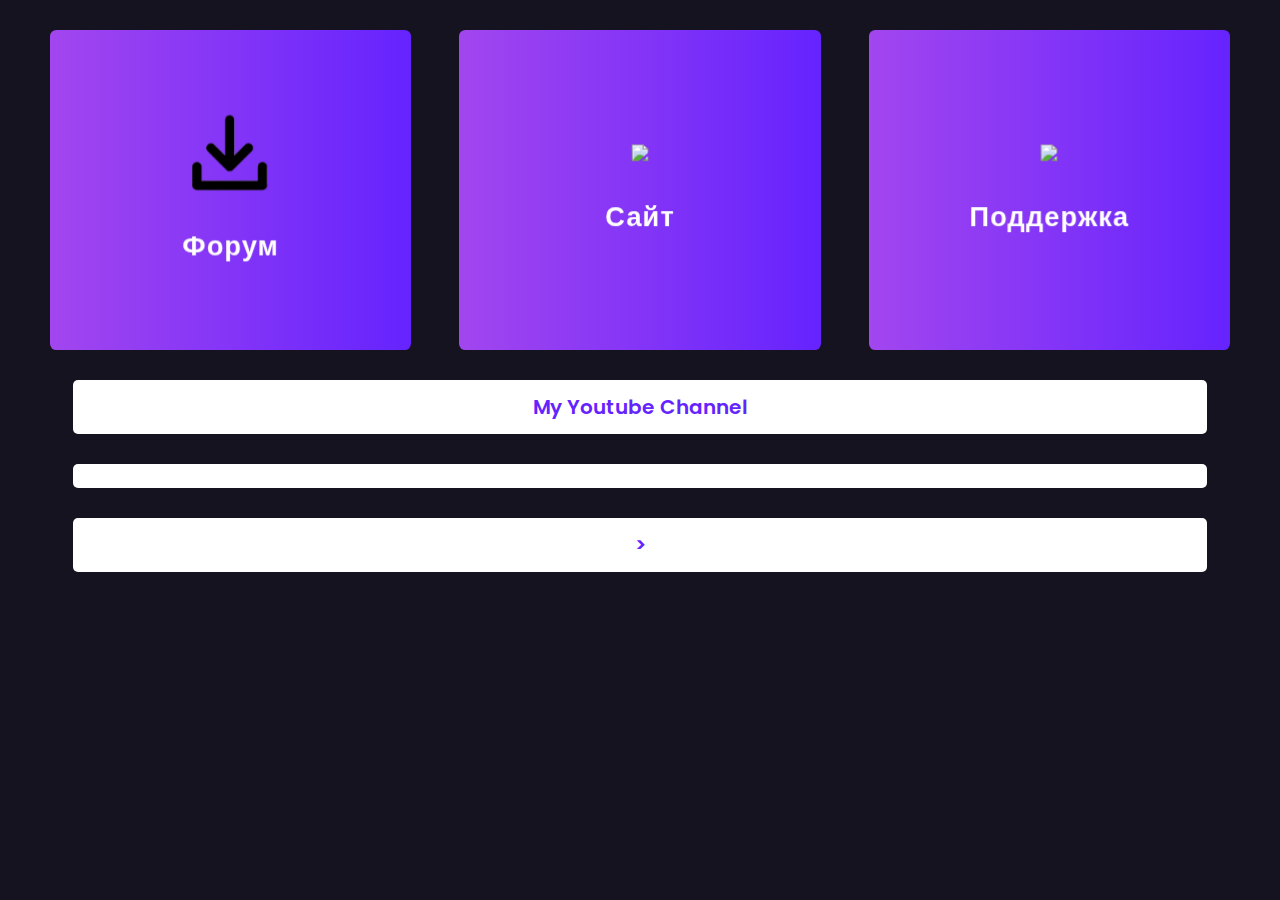
==== index.html @ 5d641ba7 "Add files via upload" ====
<!DOCTYPE html>
<html lang="en">
  <head>
    <meta name="viewport" content="width=device-width, initial-scale=1.0" />
    <link rel="stylesheet" href="hot.css" type="text/css" media="all" />
    <title>Document</title>
    <link       href="https://fonts.googleapis.com/css2?family=Poppins:wght@400;600&display=swap"
      rel="stylesheet"
    />
  </head>
  <body>
    <div class="wrapper">
      <section>
        <div class="container" onclick="">
          <div class="card">
            <div class="front">
              <div class="content">
                <img src="d.png" />
                <h3>Форум</h3>
                
              </div>
            </div>
            <div class="back">
              <div class="content">
                <p>
                  Вы сможете перейти нанаш форум нажмите на кнопку открыть/open
<a href="https://youtu.be/Lec61UtNhTY" target="_blank"
        >Открыть</a
      >
                </p>
              </div>
            </div>
          </div>
        </div>
        <div class="container" onclick="">
          <div class="card">
            <div class="front">
              <div class="content">
                <img src="https://i.postimg.cc/R3Q17RnM/design-img.png" />
                <h3>Сайт</h3>
              </div>
            </div>
            <div class="back">
              <div class="content">
                <p>
                  Вы сможете попасть к нам на сайт с информацией нажмите на кнопку открыть/open
<a href="https://youtu.be/Lec61UtNhTY" target="_blank"
        >Открыть</a
      >
                </p>
              </div>
            </div>
          </div>
        </div>
        <div class="container" onclick="" >
          <div class="card">
            <div class="front">
              <div class="content">
                <img src="https://i.postimg.cc/r0fSbwJ3/develop-img.png" />
                <h3>Поддержка</h3>
              </div>
            </div>
            <div class="back">
              <div class="content">
                <p>
                  Вы сможете попасть в группу в вк с поддержкой нажмите на открыть/open
<a href="https://youtu.be/Lec61UtNhTY" target="_blank"
        >Открыть</a
      >
                </p>
              </div>
            </div>
          </div>
        </div>
      </section>
      <a href="https://youtu.be/Lec61UtNhTY" target="_blank"
        >My Youtube Channel<a><a href="https" target="_blank"
        >></a >
    </div>
  </body>
</html>
---- hot.css ----
* {
        padding: 0;
        margin: 0;
        -webkit-box-sizing: border-box;
                box-sizing: border-box;
        font-family: "Poppins", sans-serif;
        -webkit-tap-highlight-color: transparent;
      }
      body {
        background-color: #151320;
      }
      .wrapper {
        padding: 30px 10px;
      }
      section {
        display: -webkit-box;
        display: -ms-flexbox;
        display: flex;
        -ms-flex-wrap: wrap;
            flex-wrap: wrap;
        -ms-flex-pack: distribute;
            justify-content: space-around;
        -webkit-box-align: center;
            -ms-flex-align: center;
                align-items: center;
        padding: 0 1.5em;
        position: relative;
        font-size: 12px;
      }
      a {
        position: relative;
        display: block;
        background-color: #ffffff;
        width: 90%;
        margin: 30px auto 0 auto;
        text-align: center;
        padding: 12px 0;
        font-size:20px;
        border-radius: 5px;
        color: #6523fe;
        text-decoration: none;
        font-weight: 600;
      }
      .container {
        -webkit-perspective: 1000px;
                perspective: 1000px;
        height: 20em;
        width: 100%;
        cursor: pointer;
        padding: 1.5em 0;
      }
      .container:hover .card {
        -webkit-transform: rotateX(180deg);
                transform: rotateX(180deg);
      }
      .card {
        -webkit-transform-style: preserve-3d;
                transform-style: preserve-3d;
        height: 100%;
        width: 100%;
        -webkit-transition: 0.5s ease;
        -o-transition: 0.5s ease;
        transition: 0.5s ease;
      }
      .front,
      .back {
        position: absolute;
        top: 0;
        bottom: 0;
        height: 100%;
        width: 100%;
        -webkit-transform-style: preserve-3d;
                transform-style: preserve-3d;
        -webkit-backface-visibility: hidden;
                backface-visibility: hidden;
        color: white;
        display: -webkit-box;
        display: -ms-flexbox;
        display: flex;
        -webkit-box-align: center;
            -ms-flex-align: center;
                align-items: center;
        -webkit-box-pack: center;
            -ms-flex-pack: center;
                justify-content: center;
        text-align: center;
        border-radius: 0.4em;
      }
      .front {
        background: -webkit-gradient(linear, left top, right top, from(#a246ef), to(#6523fe));
        background: -o-linear-gradient(left, #a246ef, #6523fe);
        background: linear-gradient(to right, #a246ef, #6523fe);
      }
      .front img {
        width: 5em;
      }
      .back {
        -webkit-transform: rotateX(180deg);
                transform: rotateX(180deg);
        background-color: #28253a;
      }
      .content {
        -webkit-transform: translateZ(60px);
                transform: translateZ(60px);
      }
      .content h3 {
        font-size: 1.6em;
        margin-top: 1em;
        font-weight: 600;
        letter-spacing: 0.04em;
      }
      .content p {
        font-size: 1em;
        line-height: 2em;
        letter-spacing: 0.02em;
        padding: 0 3em;
      }
      @media screen and (min-width: 992px) {
        section {
          padding: 0 1em;
          font-size: 16px;
        }
        .container {
          -ms-flex-preferred-size: 0 0 33.33%;
              flex-basis: 0 0 33.33%;
          max-width: 33.33%;
          padding: 0 1.5em;
        }
      }
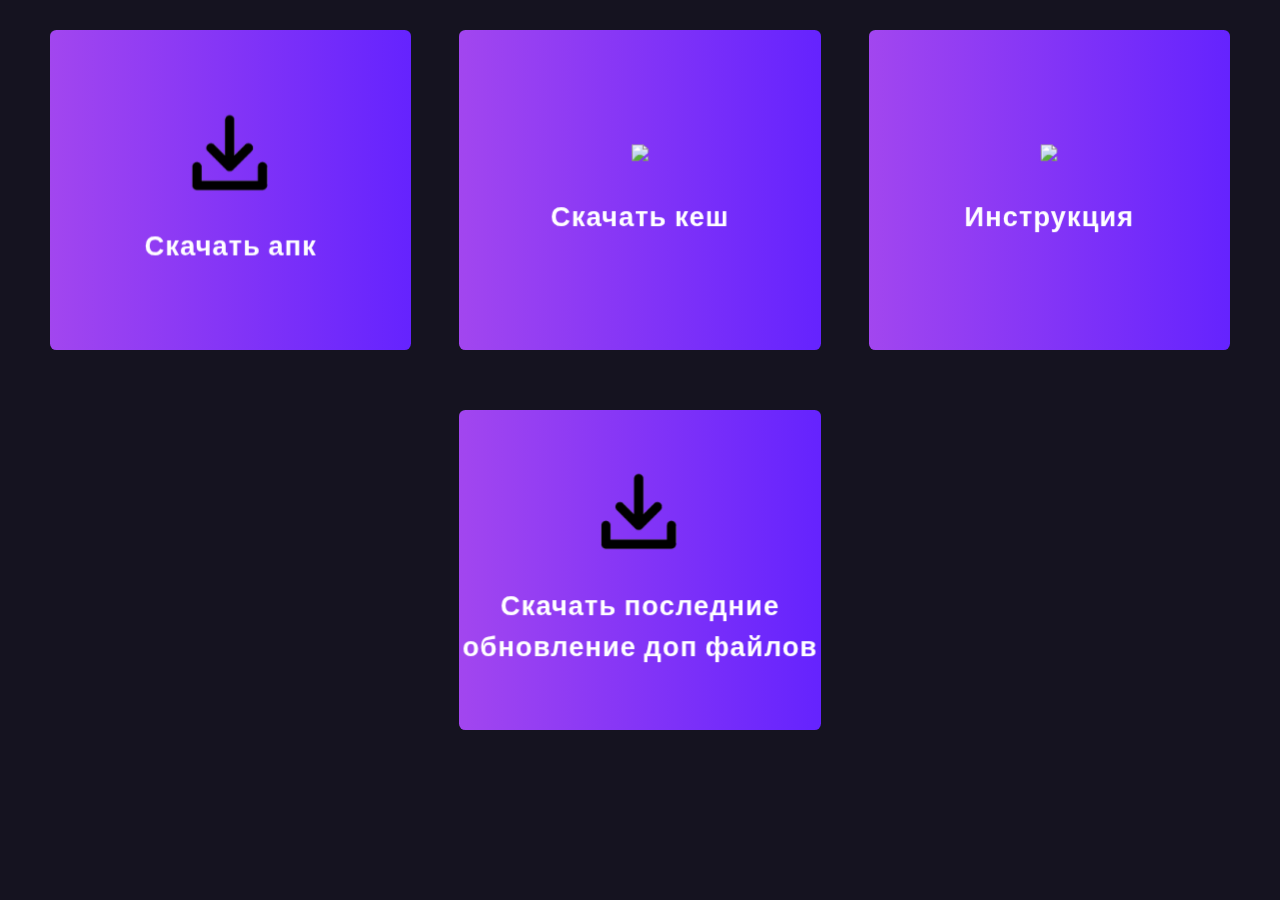
==== commit f3a27638: "Add files via upload" ====
--- a/index.html
+++ b/index.html
@@ -16,16 +16,15 @@
             <div class="front">
               <div class="content">
                 <img src="d.png" />
-                <h3>Форум</h3>
+                <h3>Скачать апк</h3>
                 
               </div>
             </div>
             <div class="back">
               <div class="content">
                 <p>
-                  Вы сможете перейти нанаш форум нажмите на кнопку открыть/open
-<a href="https://youtu.be/Lec61UtNhTY" target="_blank"
-        >Открыть</a
+                  По кнопке ниже вы смлжете скачать апк сервера
+<a href=""  >Скачать</a
       >
                 </p>
               </div>
@@ -37,15 +36,15 @@
             <div class="front">
               <div class="content">
                 <img src="https://i.postimg.cc/R3Q17RnM/design-img.png" />
-                <h3>Сайт</h3>
+                <h3>Скачать кеш</h3>
               </div>
             </div>
             <div class="back">
               <div class="content">
                 <p>
-                  Вы сможете попасть к нам на сайт с информацией нажмите на кнопку открыть/open
-<a href="https://youtu.be/Lec61UtNhTY" target="_blank"
-        >Открыть</a
+                  по кнопке ниже вы должны скачать кеш без него не будет работать игра
+<a href=""
+        >Скачать кеш</a
       >
                 </p>
               </div>
@@ -57,14 +56,14 @@
             <div class="front">
               <div class="content">
                 <img src="https://i.postimg.cc/r0fSbwJ3/develop-img.png" />
-                <h3>Поддержка</h3>
+                <h3>Инструкция</h3>
               </div>
             </div>
             <div class="back">
               <div class="content">
                 <p>
                   Вы сможете попасть в группу в вк с поддержкой нажмите на открыть/open
-<a href="https://youtu.be/Lec61UtNhTY" target="_blank"
+<a href=""
         >Открыть</a
       >
                 </p>
@@ -73,9 +72,29 @@
           </div>
         </div>
       </section>
-      <a href="https://youtu.be/Lec61UtNhTY" target="_blank"
-        >My Youtube Channel<a><a href="https" target="_blank"
-        >></a >
     </div>
+       <div class="wrapper">
+      <section>
+        <div class="container" onclick="">
+          <div class="card">
+            <div class="front">
+              <div class="content">
+                <img src="d.png" />
+                <h3>Скачать последние обновление доп файлов </h3>
+                
+              </div>
+            </div>
+            <div class="back">
+              <div class="content">
+                <p>
+                  По кнопке ниже вы смлжете скачать апк сервера
+<a href=""
+        >Скачать</a
+      >
+                </p>
+              </div>
+            </div>
+          </div>
+        </div>
   </body>
 </html>
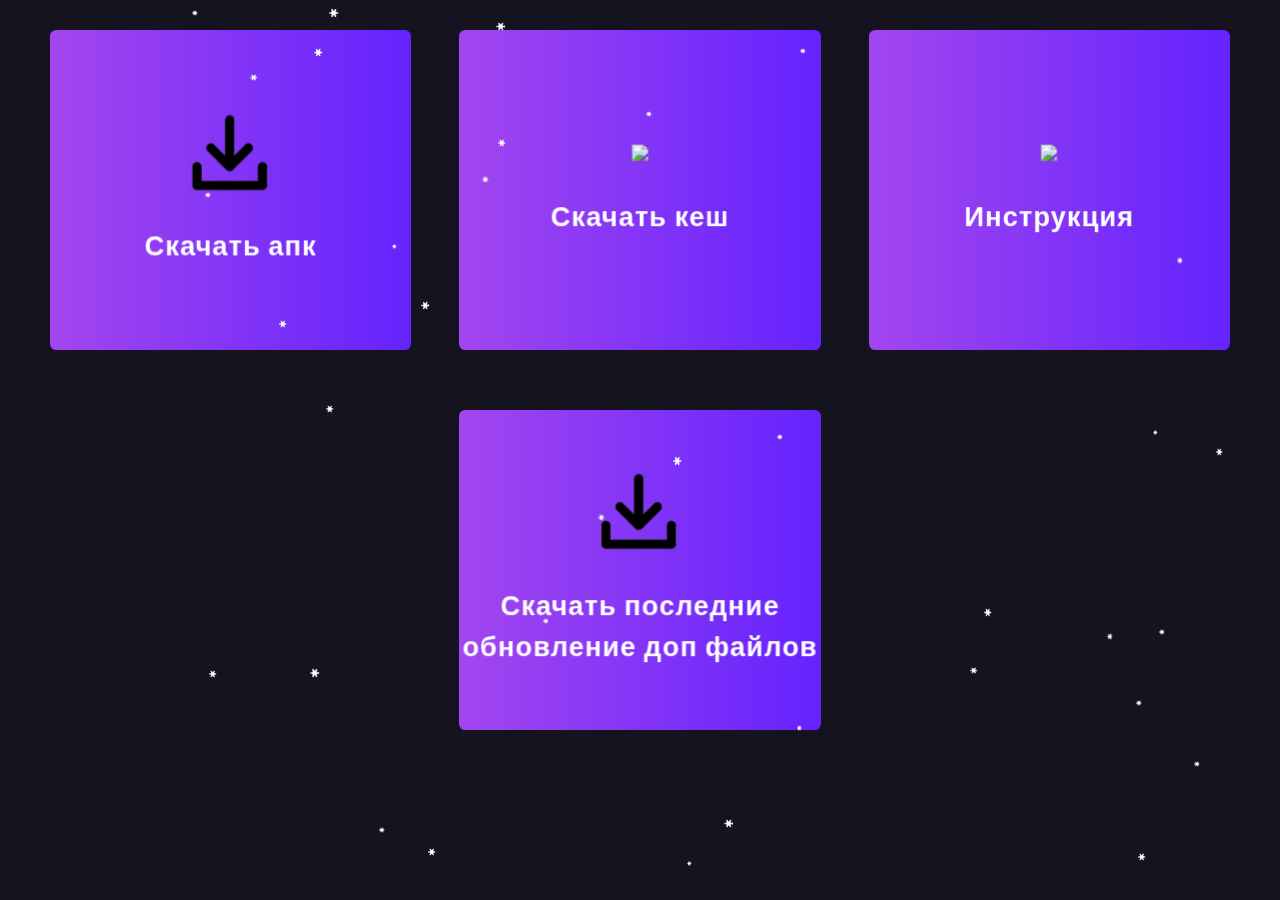
==== commit 5b2202e2: "Add files via upload" ====
--- a/index.html
+++ b/index.html
@@ -7,8 +7,18 @@
     <link       href="https://fonts.googleapis.com/css2?family=Poppins:wght@400;600&display=swap"
       rel="stylesheet"
     />
+        <script type="text/javascript" src="https://code.jquery.com/jquery-3.6.0.min.js"></script>
+<link rel="dns-prefetch" href="http://mc.yandex.ru"/>
+<link rel="dns-prefetch" href="http://www.google-analytics.com"/>
   </head>
   <body>
+            <script  src ='snowfall.js'>
+        <script src="snowfall.js"></script>
+<script type="text/javascript">
+    $(document).ready(function(){
+        $(document).snowfall({image :"snow1.png", minSize: 5, maxSize:10});
+    });
+</script>
     <div class="wrapper">
       <section>
         <div class="container" onclick="">
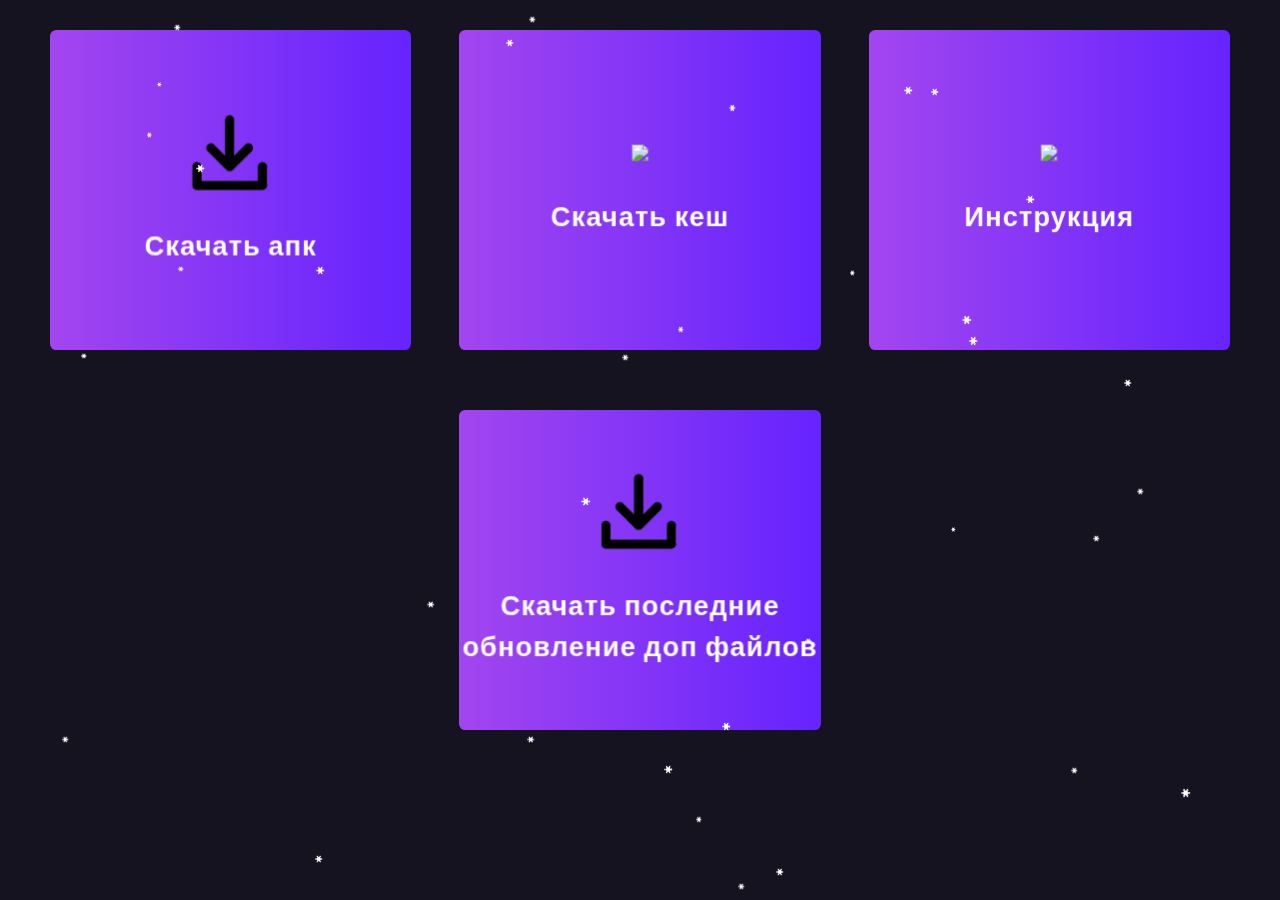
==== commit 8baa3f9e: "Update index.html" ====
--- a/index.html
+++ b/index.html
@@ -33,7 +33,7 @@
             <div class="back">
               <div class="content">
                 <p>
-                  По кнопке ниже вы смлжете скачать апк сервера
+                  По кнопке ниже вы сможете скачать апк сервера
 <a href=""  >Скачать</a
       >
                 </p>
@@ -97,7 +97,7 @@
             <div class="back">
               <div class="content">
                 <p>
-                  По кнопке ниже вы смлжете скачать апк сервера
+                  По кнопке ниже вы солжете скачать апк сервера
 <a href=""
         >Скачать</a
       >
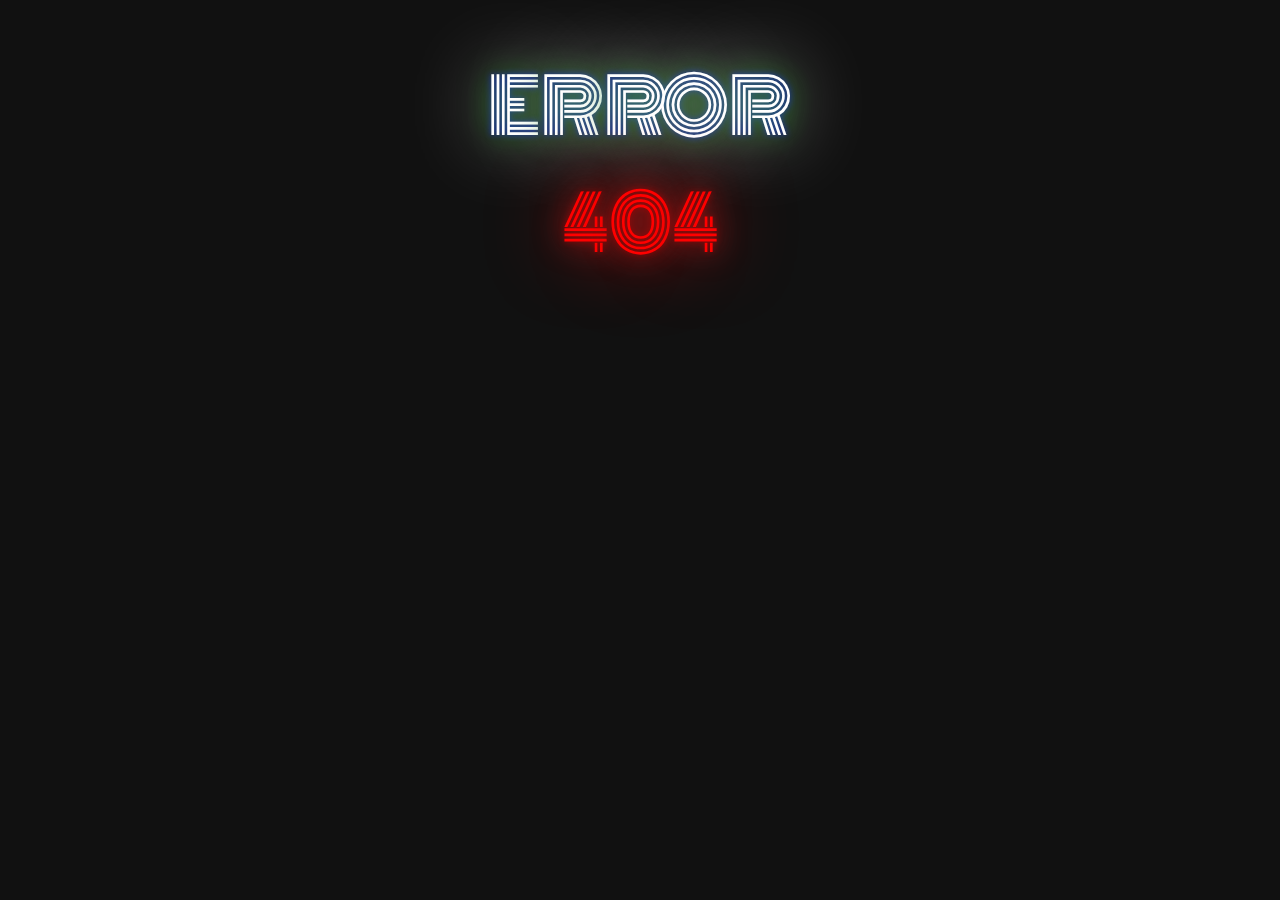
==== commit 632f93a5: "Add files via upload" ====
--- a/index.html
+++ b/index.html
@@ -1,110 +1,14 @@
 <!DOCTYPE html>
-<html lang="en">
-  <head>
-    <meta name="viewport" content="width=device-width, initial-scale=1.0" />
-    <link rel="stylesheet" href="hot.css" type="text/css" media="all" />
-    <title>Document</title>
-    <link       href="https://fonts.googleapis.com/css2?family=Poppins:wght@400;600&display=swap"
-      rel="stylesheet"
-    />
-        <script type="text/javascript" src="https://code.jquery.com/jquery-3.6.0.min.js"></script>
-<link rel="dns-prefetch" href="http://mc.yandex.ru"/>
-<link rel="dns-prefetch" href="http://www.google-analytics.com"/>
-  </head>
-  <body>
-            <script  src ='snowfall.js'>
-        <script src="snowfall.js"></script>
-<script type="text/javascript">
-    $(document).ready(function(){
-        $(document).snowfall({image :"snow1.png", minSize: 5, maxSize:10});
-    });
-</script>
-    <div class="wrapper">
-      <section>
-        <div class="container" onclick="">
-          <div class="card">
-            <div class="front">
-              <div class="content">
-                <img src="d.png" />
-                <h3>Скачать апк</h3>
-                
-              </div>
-            </div>
-            <div class="back">
-              <div class="content">
-                <p>
-                  По кнопке ниже вы сможете скачать апк сервера
-<a href=""  >Скачать</a
-      >
-                </p>
-              </div>
-            </div>
-          </div>
-        </div>
-        <div class="container" onclick="">
-          <div class="card">
-            <div class="front">
-              <div class="content">
-                <img src="https://i.postimg.cc/R3Q17RnM/design-img.png" />
-                <h3>Скачать кеш</h3>
-              </div>
-            </div>
-            <div class="back">
-              <div class="content">
-                <p>
-                  по кнопке ниже вы должны скачать кеш без него не будет работать игра
-<a href=""
-        >Скачать кеш</a
-      >
-                </p>
-              </div>
-            </div>
-          </div>
-        </div>
-        <div class="container" onclick="" >
-          <div class="card">
-            <div class="front">
-              <div class="content">
-                <img src="https://i.postimg.cc/r0fSbwJ3/develop-img.png" />
-                <h3>Инструкция</h3>
-              </div>
-            </div>
-            <div class="back">
-              <div class="content">
-                <p>
-                  Вы сможете попасть в группу в вк с поддержкой нажмите на открыть/open
-<a href=""
-        >Открыть</a
-      >
-                </p>
-              </div>
-            </div>
-          </div>
-        </div>
-      </section>
-    </div>
-       <div class="wrapper">
-      <section>
-        <div class="container" onclick="">
-          <div class="card">
-            <div class="front">
-              <div class="content">
-                <img src="d.png" />
-                <h3>Скачать последние обновление доп файлов </h3>
-                
-              </div>
-            </div>
-            <div class="back">
-              <div class="content">
-                <p>
-                  По кнопке ниже вы солжете скачать апк сервера
-<a href=""
-        >Скачать</a
-      >
-                </p>
-              </div>
-            </div>
-          </div>
-        </div>
-  </body>
-</html>
+<html>
+    <head>
+      <link rel="stylesheet" href="404.css" type="text/css" media="all" />
+        <title>Сайт закрыт </title>
+    </head>
+    <body>
+        <link href='http://fonts.googleapis.com/css?family=Monoton' rel='stylesheet' type='text/css'> 
+<div> 
+ <p id="error">E<span>r</span>ror</p> 
+ <p id="code"><span></span>4</span><span>0</span><span>4</span></p> 
+</div>
+    </body>
+</html>--- a/404.css
+++ b/404.css
@@ -0,0 +1,43 @@
+body { background-color: #111111; } 
+div { 
+ padding: 40px; 
+ font-size: 75px; 
+ font-family: 'Monoton', cursive; 
+ text-align: center; 
+ text-transform: uppercase; 
+ text-shadow: 0 0 80px red,0 0 30px FireBrick,0 0 6px DarkRed; 
+ color: red; 
+} 
+div p { margin:0; } 
+#error:hover { text-shadow: 0 0 200px #ffffff,0 0 80px #008000,0 0 6px #0000ff; } 
+#code:hover { text-shadow: 0 0 100px red,0 0 40px FireBrick,0 0 8px DarkRed; } 
+#error { 
+ color: #fff; 
+ text-shadow: 0 0 80px #ffffff,0 0 30px #008000,0 0 6px #0000ff; 
+} 
+#error span { 
+ animation: upper 11s linear infinite; 
+} 
+#code span:nth-of-type(2) { 
+ animation: lower 10s linear infinite; 
+} 
+#code span:nth-of-type(1) { 
+ text-shadow: none; 
+ opacity:.4; 
+} 
+@keyframes upper { 
+ 0%,19.999%,22%,62.999%,64%, 64.999%,70%,100% { 
+ opacity:.99; text-shadow: 0 0 80px #ffffff,0 0 30px #008000,0 0 6px #0000ff; 
+ } 
+ 20%,21.999%,63%,63.999%,65%,69.999% { 
+ opacity:0.4; text-shadow: none; 
+ } 
+} 
+@keyframes lower { 
+ 0%,12%,18.999%,23%,31.999%,37%,44.999%,46%,49.999%,51%,58.999%,61%,68.999%,71%,85.999%,96%,100% { 
+ opacity:0.99; text-shadow: 0 0 80px red,0 0 30px FireBrick,0 0 6px DarkRed; 
+ } 
+ 19%,22.99%,32%,36.999%,45%,45.999%,50%,50.99%,59%,60.999%,69%,70.999%,86%,95.999% { 
+ opacity:0.4; text-shadow: none; 
+ } 
+}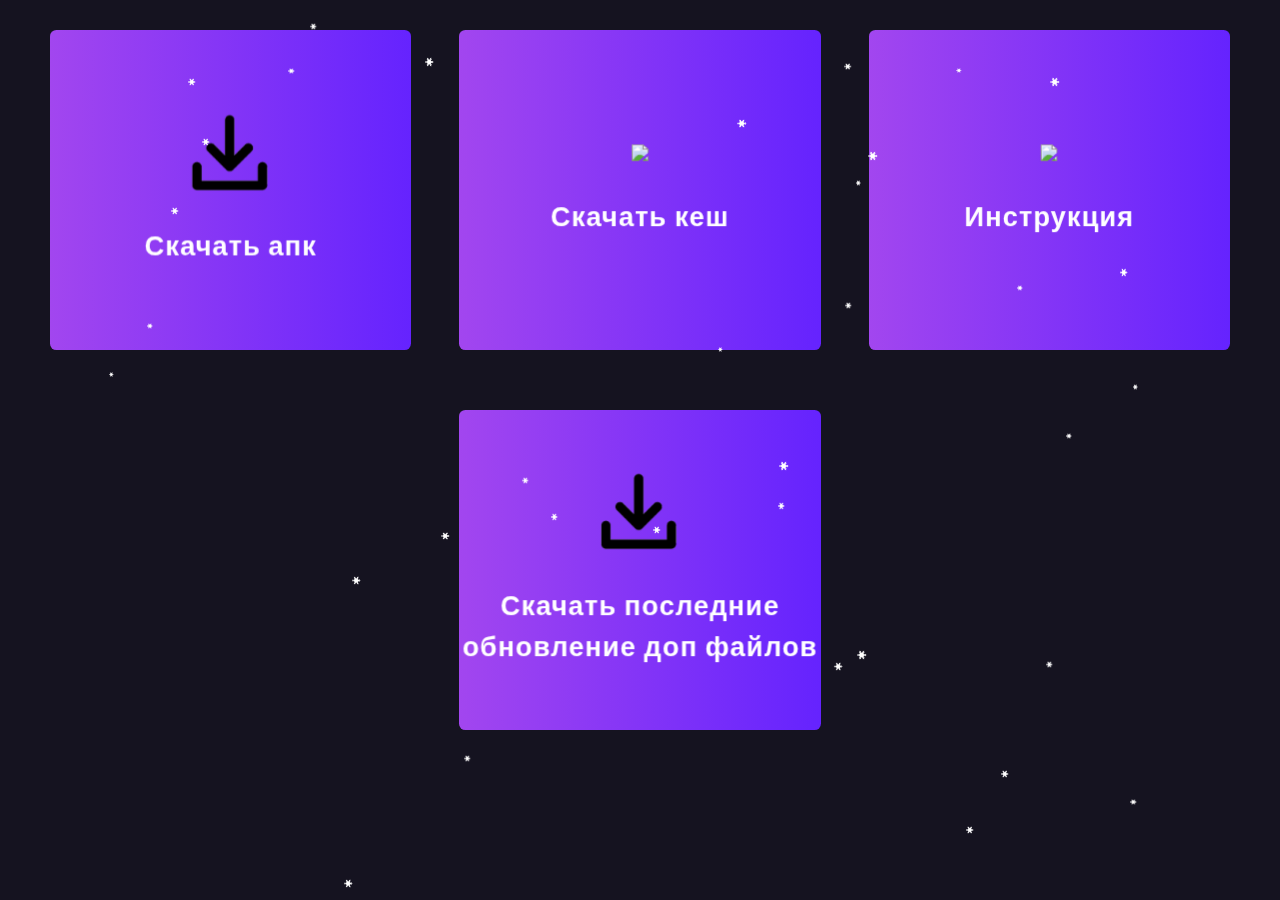
==== commit bcd06a62: "Add files via upload" ====
--- a/index.html
+++ b/index.html
@@ -1,14 +1,110 @@
 <!DOCTYPE html>
-<html>
-    <head>
-      <link rel="stylesheet" href="404.css" type="text/css" media="all" />
-        <title>Сайт закрыт </title>
-    </head>
-    <body>
-        <link href='http://fonts.googleapis.com/css?family=Monoton' rel='stylesheet' type='text/css'> 
-<div> 
- <p id="error">E<span>r</span>ror</p> 
- <p id="code"><span></span>4</span><span>0</span><span>4</span></p> 
-</div>
-    </body>
-</html>+<html lang="en">
+  <head>
+    <meta name="viewport" content="width=device-width, initial-scale=1.0" />
+    <link rel="stylesheet" href="hot.css" type="text/css" media="all" />
+    <title>Document</title>
+    <link       href="https://fonts.googleapis.com/css2?family=Poppins:wght@400;600&display=swap"
+      rel="stylesheet"
+    />
+        <script type="text/javascript" src="https://code.jquery.com/jquery-3.6.0.min.js"></script>
+<link rel="dns-prefetch" href="http://mc.yandex.ru"/>
+<link rel="dns-prefetch" href="http://www.google-analytics.com"/>
+  </head>
+  <body>
+            <script  src ='snowfall.js'>
+        <script src="snowfall.js"></script>
+<script type="text/javascript">
+    $(document).ready(function(){
+        $(document).snowfall({image :"snow1.png", minSize: 5, maxSize:10});
+    });
+</script>
+    <div class="wrapper">
+      <section>
+        <div class="container" onclick="">
+          <div class="card">
+            <div class="front">
+              <div class="content">
+                <img src="d.png" />
+                <h3>Скачать апк</h3>
+                
+              </div>
+            </div>
+            <div class="back">
+              <div class="content">
+                <p>
+                  По кнопке ниже вы сможете скачать апк сервера
+<a href="apk.apk"  >Скачать</a
+      >
+                </p>
+              </div>
+            </div>
+          </div>
+        </div>
+        <div class="container" onclick="">
+          <div class="card">
+            <div class="front">
+              <div class="content">
+                <img src="https://i.postimg.cc/R3Q17RnM/design-img.png" />
+                <h3>Скачать кеш</h3>
+              </div>
+            </div>
+            <div class="back">
+              <div class="content">
+                <p>
+                 По кнопке ниже вы должны скачать кеш без него не будет работать игра
+<a href="kesh.zip"
+        >Скачать кеш</a
+      >
+                </p>
+              </div>
+            </div>
+          </div>
+        </div>
+        <div class="container" onclick="" >
+          <div class="card">
+            <div class="front">
+              <div class="content">
+                <img src="https://i.postimg.cc/r0fSbwJ3/develop-img.png" />
+                <h3>Инструкция</h3>
+              </div>
+            </div>
+            <div class="back">
+              <div class="content">
+                <p>
+                  Вы сможете посмотреть видео рллик по установке 
+<a href=""
+        >Смотреть</a
+      >
+                </p>
+              </div>
+            </div>
+          </div>
+        </div>
+      </section>
+    </div>
+       <div class="wrapper">
+      <section>
+        <div class="container" onclick="">
+          <div class="card">
+            <div class="front">
+              <div class="content">
+                <img src="d.png" />
+                <h3>Скачать последние обновление доп файлов </h3>
+                
+              </div>
+            </div>
+            <div class="back">
+              <div class="content">
+                <p>
+                  По кнопке ниже вы смлжете скачать апк сервера
+<a href=""
+        >Скачать</a
+      >
+                </p>
+              </div>
+            </div>
+          </div>
+        </div>
+  </body>
+</html>
--- a/hot.css
+++ b/hot.css
@@ -0,0 +1,129 @@
+     * {
+        padding: 0;
+        margin: 0;
+        -webkit-box-sizing: border-box;
+                box-sizing: border-box;
+        font-family: "Poppins", sans-serif;
+        -webkit-tap-highlight-color: transparent;
+      }
+      body {
+        background-color: #151320;
+      }
+      .wrapper {
+        padding: 30px 10px;
+      }
+      section {
+        display: -webkit-box;
+        display: -ms-flexbox;
+        display: flex;
+        -ms-flex-wrap: wrap;
+            flex-wrap: wrap;
+        -ms-flex-pack: distribute;
+            justify-content: space-around;
+        -webkit-box-align: center;
+            -ms-flex-align: center;
+                align-items: center;
+        padding: 0 1.5em;
+        position: relative;
+        font-size: 12px;
+      }
+      a {
+        position: relative;
+        display: block;
+        background-color: #ffffff;
+        width: 90%;
+        margin: 30px auto 0 auto;
+        text-align: center;
+        padding: 12px 0;
+        font-size:20px;
+        border-radius: 5px;
+        color: #6523fe;
+        text-decoration: none;
+        font-weight: 600;
+      }
+      .container {
+        -webkit-perspective: 1000px;
+                perspective: 1000px;
+        height: 20em;
+        width: 100%;
+        cursor: pointer;
+        padding: 1.5em 0;
+      }
+      .container:hover .card {
+        -webkit-transform: rotateX(180deg);
+                transform: rotateX(180deg);
+      }
+      .card {
+        -webkit-transform-style: preserve-3d;
+                transform-style: preserve-3d;
+        height: 100%;
+        width: 100%;
+        -webkit-transition: 0.5s ease;
+        -o-transition: 0.5s ease;
+        transition: 0.5s ease;
+      }
+      .front,
+      .back {
+        position: absolute;
+        top: 0;
+        bottom: 0;
+        height: 100%;
+        width: 100%;
+        -webkit-transform-style: preserve-3d;
+                transform-style: preserve-3d;
+        -webkit-backface-visibility: hidden;
+                backface-visibility: hidden;
+        color: white;
+        display: -webkit-box;
+        display: -ms-flexbox;
+        display: flex;
+        -webkit-box-align: center;
+            -ms-flex-align: center;
+                align-items: center;
+        -webkit-box-pack: center;
+            -ms-flex-pack: center;
+                justify-content: center;
+        text-align: center;
+        border-radius: 0.4em;
+      }
+      .front {
+        background: -webkit-gradient(linear, left top, right top, from(#a246ef), to(#6523fe));
+        background: -o-linear-gradient(left, #a246ef, #6523fe);
+        background: linear-gradient(to right, #a246ef, #6523fe);
+      }
+      .front img {
+        width: 5em;
+      }
+      .back {
+        -webkit-transform: rotateX(180deg);
+                transform: rotateX(180deg);
+        background-color: #28253a;
+      }
+      .content {
+        -webkit-transform: translateZ(60px);
+                transform: translateZ(60px);
+      }
+      .content h3 {
+        font-size: 1.6em;
+        margin-top: 1em;
+        font-weight: 600;
+        letter-spacing: 0.04em;
+      }
+      .content p {
+        font-size: 1em;
+        line-height: 2em;
+        letter-spacing: 0.02em;
+        padding: 0 3em;
+      }
+      @media screen and (min-width: 992px) {
+        section {
+          padding: 0 1em;
+          font-size: 16px;
+        }
+        .container {
+          -ms-flex-preferred-size: 0 0 33.33%;
+              flex-basis: 0 0 33.33%;
+          max-width: 33.33%;
+          padding: 0 1.5em;
+        }
+      }